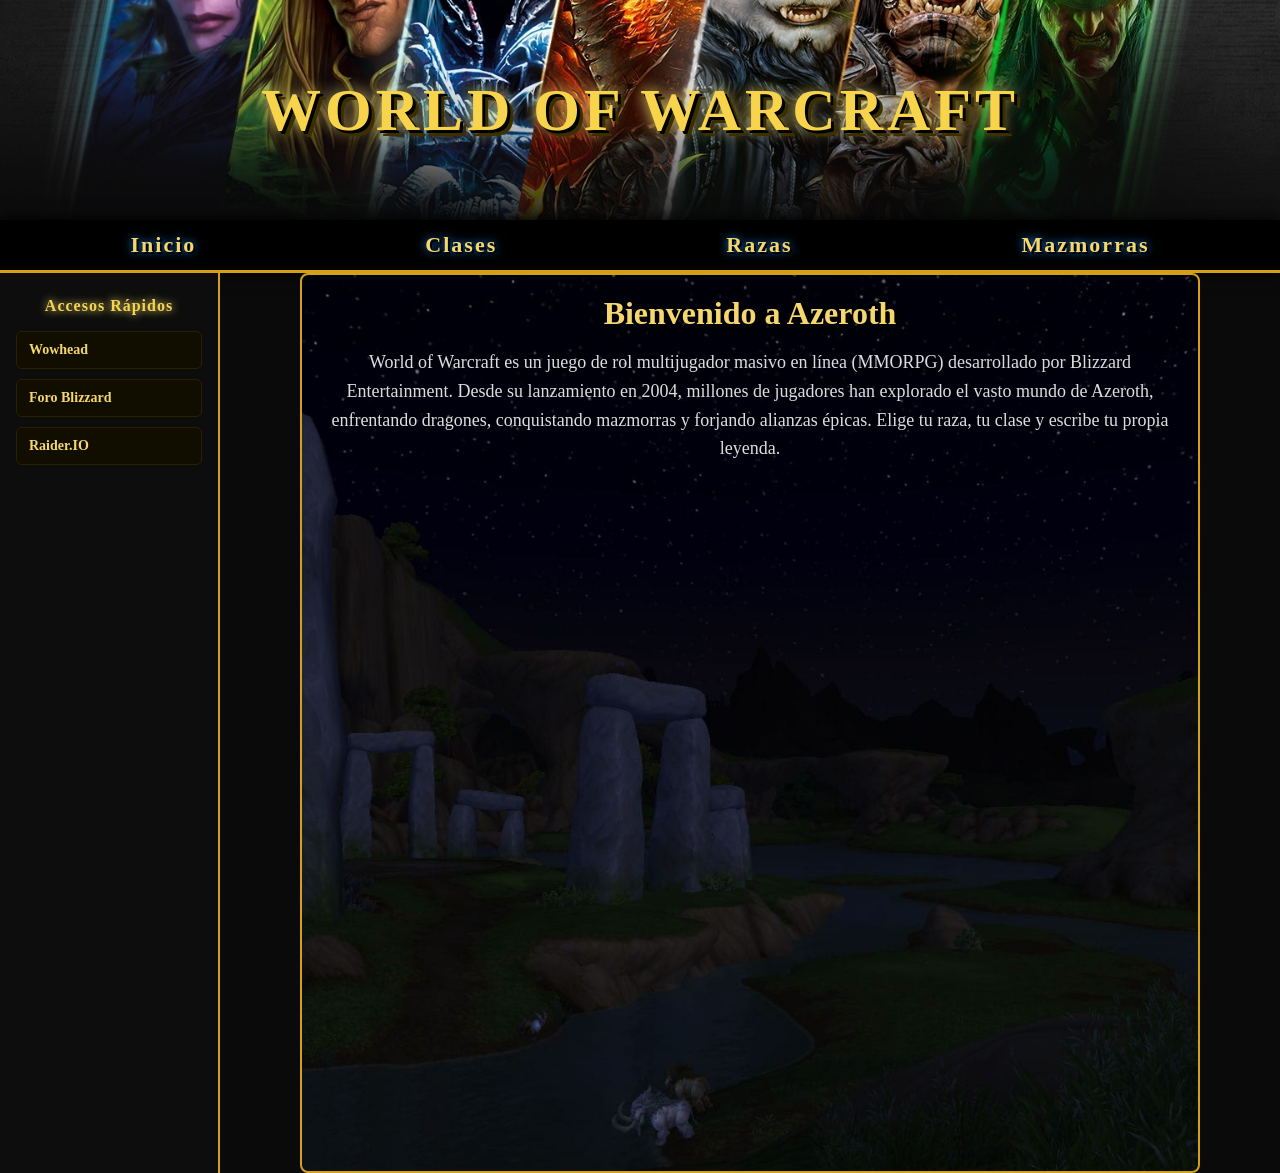
==== index.html @ 47c98232 "Add files via upload" ====
<!DOCTYPE html>
<html lang="es">
<head>
  <meta charset="UTF-8" />
  <meta name="viewport" content="width=device-width, initial-scale=1.0" />
  <title>WoW - Inicio</title>
  <link rel="stylesheet" href="CSS/cssPrincipal.css">
  <link rel="stylesheet" href="CSS/cssInicio.css">
</head>
<body>
  <div class="contenedor">

    <header>
      <h1 class="wow-title">WORLD OF WARCRAFT</h1>
    </header>

    <nav>
      <ul>
        <li><a href="index.html">Inicio</a></li>
        <li><a href="Htmls/clases.html">Clases</a></li>
        <li><a href="Htmls/razas.html">Razas</a></li>
        <li><a href="Htmls/mazmorras.html">Mazmorras</a></li>
      </ul>
    </nav>

    <div class="body-area">
      <aside>
        <h2>Accesos Rápidos</h2>
        <a class="acceso" href="https://www.wowhead.com" target="blank">
          <div class="info">
            <div class="nombre">Wowhead</div>
          </div>
        </a>

        <a class="acceso" href="https://us.forums.blizzard.com/en/wow/" target="blank">
          <div class="info">
            <div class="nombre">Foro Blizzard</div>
          </div>
        </a>

        <a class="acceso" href="https://raider.io" target="blank">
          <div class="info">
            <div class="nombre">Raider.IO</div>
          </div>
        </a>
      </aside>
      <main>
        <h2>Bienvenido a Azeroth</h2>
        <p>
          World of Warcraft es un juego de rol multijugador masivo en línea (MMORPG) 
          desarrollado por Blizzard Entertainment. Desde su lanzamiento en 2004, millones 
          de jugadores han explorado el vasto mundo de Azeroth, enfrentando dragones, 
          conquistando mazmorras y forjando alianzas épicas. 
          Elige tu raza, tu clase y escribe tu propia leyenda.
        </p>
      </main>
    </div>
  </div>
</body>
</html>
---- CSS/cssPrincipal.css ----
* {
      box-sizing: border-box;
      margin: 0;
      padding: 0;
    }

    html {
      overflow-y: scroll;
    }

    body {
      background: #0a0a0a;
    }

    .contenedor {
      display: grid;
      grid-template-columns: 1fr;
      grid-template-rows: auto auto 1fr;
      grid-template-areas: "header" "nav" "body";
      min-height: 100vh;
    }

    .body-area {
      grid-area: body;
      display: grid;
      grid-template-columns: 1fr;
      grid-template-areas: "aside" "main";
    }

    @media (min-width: 768px) {
      .body-area {
        grid-template-columns: 220px 1fr;
        grid-template-areas: "aside main";
      }
    }

    @media (max-width: 480px) {

      aside {
        padding: 12px;
      }

      .acceso {
        padding: 8px;
      }


      nav a {
        font-size: 14px;
        padding: 6px 0;
      }
    }

    @media (max-width: 768px) {
      main {
        min-height: auto;
      }
    }

    header {
      grid-area: header;
      background-image: url(../imagenes/banner1.jpg);
      background-size: cover;
      background-position: center;
      background-repeat: no-repeat;
      height: clamp(120px, 25vw, 220px);
      display: flex;
      align-items: center;
      justify-content: center;
      padding: 16px;
    }

    .wow-title {
      font-family: "Georgia", serif;
      font-size: clamp(24px, 6vw, 60px);
      color: #f8d44c;
      text-shadow: 3px 3px 0px #000, 6px 6px 0px #3b2f00, 0 0 15px #ffea7a;
      letter-spacing: clamp(1px, 0.5vw, 4px);
      text-align: center;
      line-height: 1.2;
      display: flex;
    }

    nav {
      grid-area: nav;
      background: #000;
      border-bottom: 3px solid #d4a017;
      padding: 12px 16px;
      box-shadow: 0 0 15px #000;
    }

    nav ul {
      list-style: none;
      display: flex;
      flex-wrap: wrap;
      justify-content: space-around;
    }

    nav a {
      font-family: "Georgia", serif;
      font-size: clamp(14px, 2.5vw, 22px);
      color: #f5d76e;
      text-decoration: none;
      font-weight: bold;
      letter-spacing: 2px;
      text-shadow: 2px 2px 0 #000, 0 0 10px #1e90ff;
      transition: 0.3s ease;
    }

    nav a:hover {
      color: #fff;
      text-shadow: 2px 2px 0 #000, 0 0 15px #4aa3ff, 0 0 30px #4aa3ff;
    }

    aside {
      grid-area: aside;
      background: #0d0d0d;
      border-right: 2px solid #d4a017;
      padding: 24px 16px;
    }

    aside h2 {
      font-family: "Georgia", serif;
      font-size: 16px;
      color: #f8d44c;
      text-shadow: 0 0 8px #ffea7a;
      margin-bottom: 16px;
      text-align: center;
      letter-spacing: 1px;
      display: flex;
      justify-content: center;
    }

    .acceso {
      display: flex;
      align-items: center;
      gap: 10px;
      padding: 10px 12px;
      margin-bottom: 10px;
      border: 1px solid #2a2000;
      border-radius: 6px;
      background: #110e00;
      text-decoration: none;
      transition: 0.2s ease;
    }

    .acceso:hover {
      border-color: #d4a017;
      background: #1a1400;
    }


    .acceso .info .nombre {
      font-family: "Georgia", serif;
      font-size: 14px;
      color: #f5d76e;
      font-weight: bold;
    }

    .acceso .info .desc {
      font-family: "Georgia", serif;
      font-size: 11px;
      color: #888;
      margin-top: 2px;
    }
---- CSS/cssInicio.css ----
main {
  max-width: 900px;
  width: 100%;
  margin: 0 auto; 
  text-align: center;     
  padding: 20px;
  color: #f5d76e;
  font-family: "Georgia", serif;
  background-image: url(../imagenes/aa.jpg);
  background-size: cover;
  background-position: center;
  background-repeat: no-repeat;
  border: 2px solid #d4a017;
  border-radius: 8px;
  min-height: 100vh;
}

main h2 {
  font-size: 32px;
  margin-bottom: 16px;
  text-shadow: 0 0 10px #000;
}

main p {
  font-size: 18px;
  line-height: 1.6;
  color: #ddd;
}

@media (max-width: 768px) {
  main h2 {
    font-size: 24px;
  }

  main p {
    font-size: 16px;
  }
}
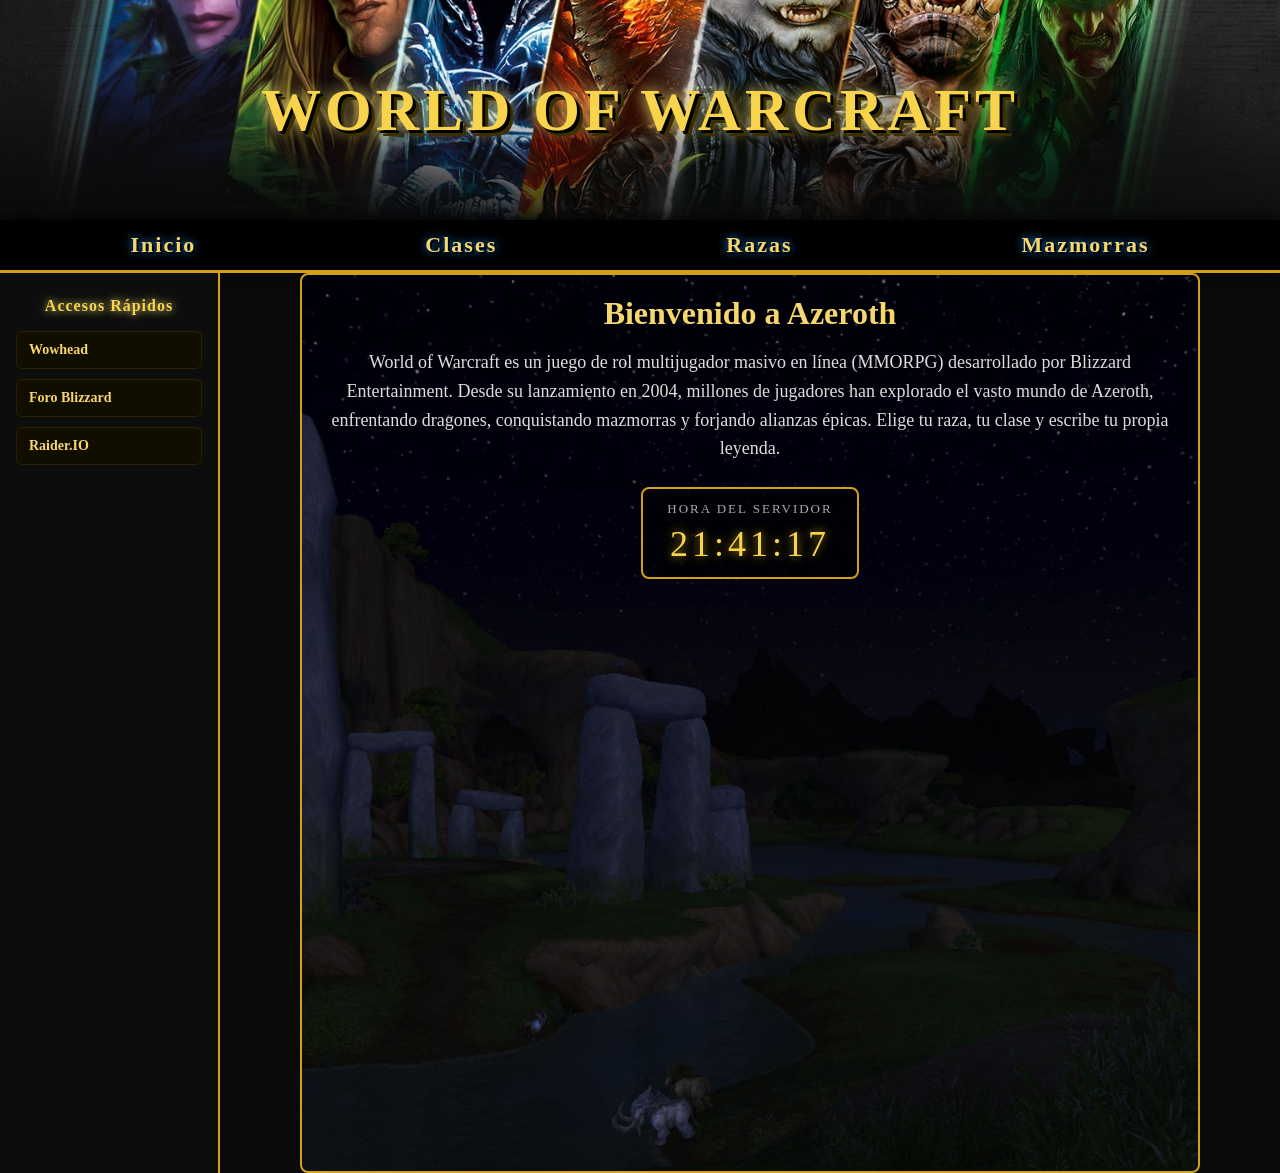
==== commit 8ff798b0: "implementacion de javascript y mejoras" ====
--- a/index.html
+++ b/index.html
@@ -1,12 +1,15 @@
 <!DOCTYPE html>
 <html lang="es">
+
 <head>
   <meta charset="UTF-8" />
   <meta name="viewport" content="width=device-width, initial-scale=1.0" />
   <title>WoW - Inicio</title>
   <link rel="stylesheet" href="CSS/cssPrincipal.css">
   <link rel="stylesheet" href="CSS/cssInicio.css">
+  <script src="javascript/index.js" defer></script>
 </head>
+
 <body>
   <div class="contenedor">
 
@@ -47,14 +50,19 @@
       <main>
         <h2>Bienvenido a Azeroth</h2>
         <p>
-          World of Warcraft es un juego de rol multijugador masivo en línea (MMORPG) 
-          desarrollado por Blizzard Entertainment. Desde su lanzamiento en 2004, millones 
-          de jugadores han explorado el vasto mundo de Azeroth, enfrentando dragones, 
-          conquistando mazmorras y forjando alianzas épicas. 
+          World of Warcraft es un juego de rol multijugador masivo en línea (MMORPG)
+          desarrollado por Blizzard Entertainment. Desde su lanzamiento en 2004, millones
+          de jugadores han explorado el vasto mundo de Azeroth, enfrentando dragones,
+          conquistando mazmorras y forjando alianzas épicas.
           Elige tu raza, tu clase y escribe tu propia leyenda.
         </p>
+        <div class="reloj-contenedor">
+          <div class="reloj-titulo">HORA DEL SERVIDOR</div>
+          <div id="reloj"></div>
+        </div>
       </main>
     </div>
   </div>
 </body>
-</html>
+
+</html>
--- a/CSS/cssInicio.css
+++ b/CSS/cssInicio.css
@@ -1,9 +1,8 @@
-
 main {
   max-width: 900px;
   width: 100%;
-  margin: 0 auto; 
-  text-align: center;     
+  margin: 0 auto;
+  text-align: center;
   padding: 20px;
   color: #f5d76e;
   font-family: "Georgia", serif;
@@ -37,3 +36,26 @@
     font-size: 16px;
   }
 }
+
+.reloj-contenedor {
+  display: inline-block;
+  margin: 24px auto;
+  padding: 12px 24px;
+  border: 2px solid #d4a017;
+  border-radius: 8px;
+  background: rgba(0, 0, 0, 0.6);
+}
+
+.reloj-titulo {
+  font-size: 13px;
+  color: #aaa;
+  letter-spacing: 2px;
+  margin-bottom: 6px;
+}
+
+#reloj {
+  font-size: 36px;
+  color: #f8d44c;
+  text-shadow: 0 0 10px #b8940a;
+  letter-spacing: 4px;
+}
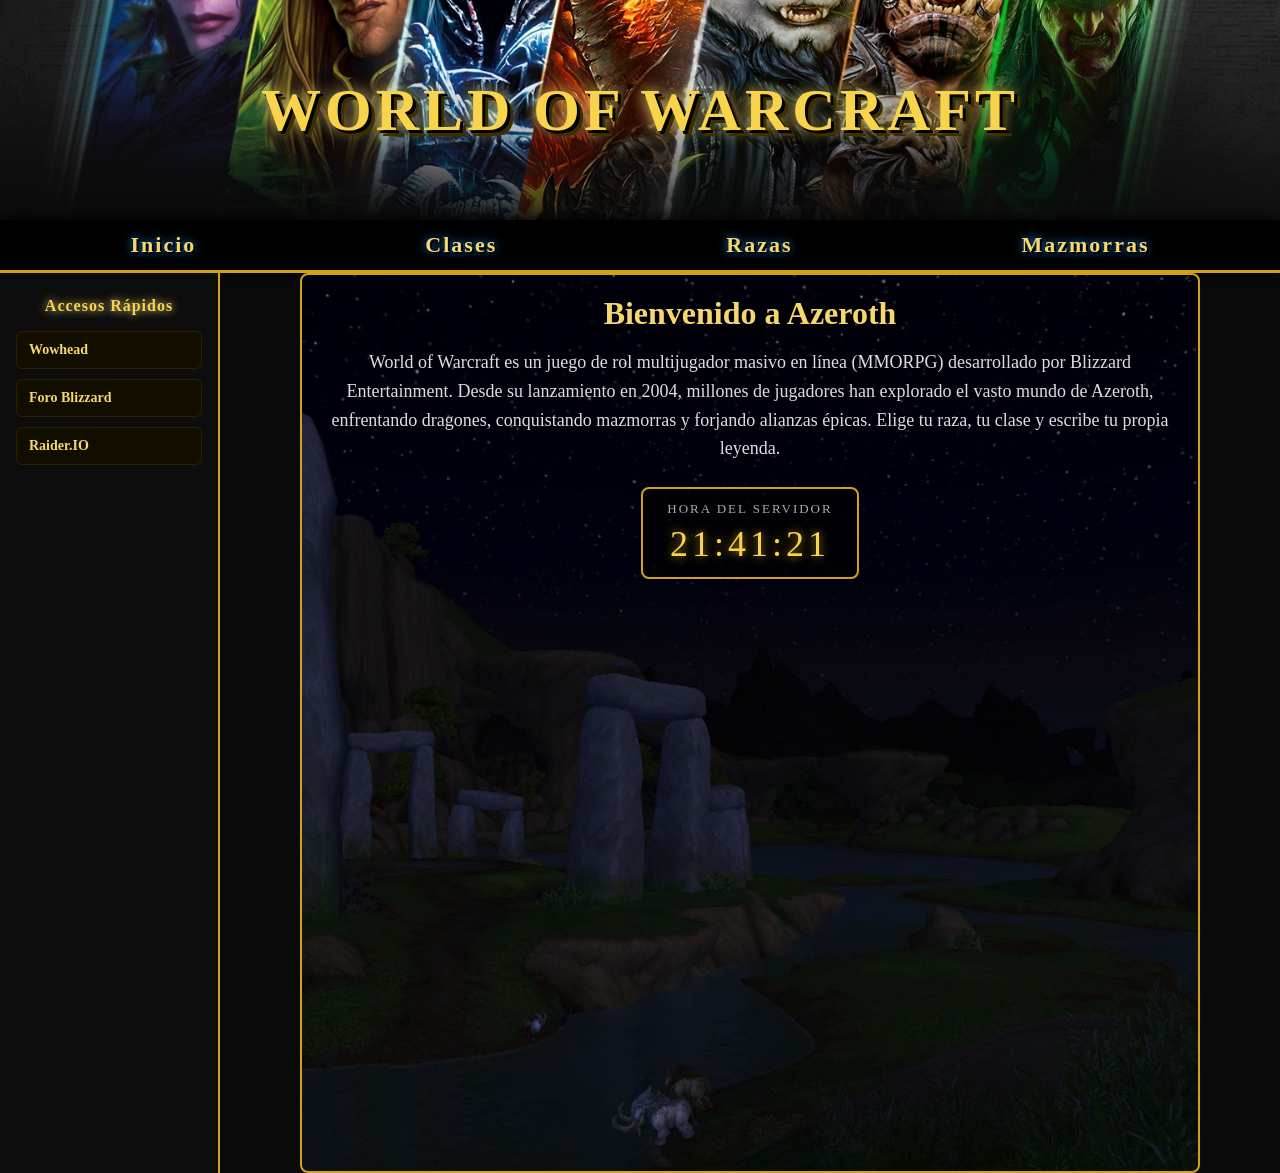
==== commit 0da1e778: "nuevas funcionalidades" ====
--- a/index.html
+++ b/index.html
@@ -60,6 +60,9 @@
           <div class="reloj-titulo">HORA DEL SERVIDOR</div>
           <div id="reloj"></div>
         </div>
+        <div>
+          <iframe width="560" height="315" src="https://www.youtube.com/embed/SiIjThwKLaE?si=XfAvP9Rg9fk7NE2E" title="YouTube video player" frameborder="0" allow="accelerometer; autoplay; clipboard-write; encrypted-media; gyroscope; picture-in-picture; web-share" referrerpolicy="strict-origin-when-cross-origin" allowfullscreen></iframe>
+        </div>
       </main>
     </div>
   </div>
